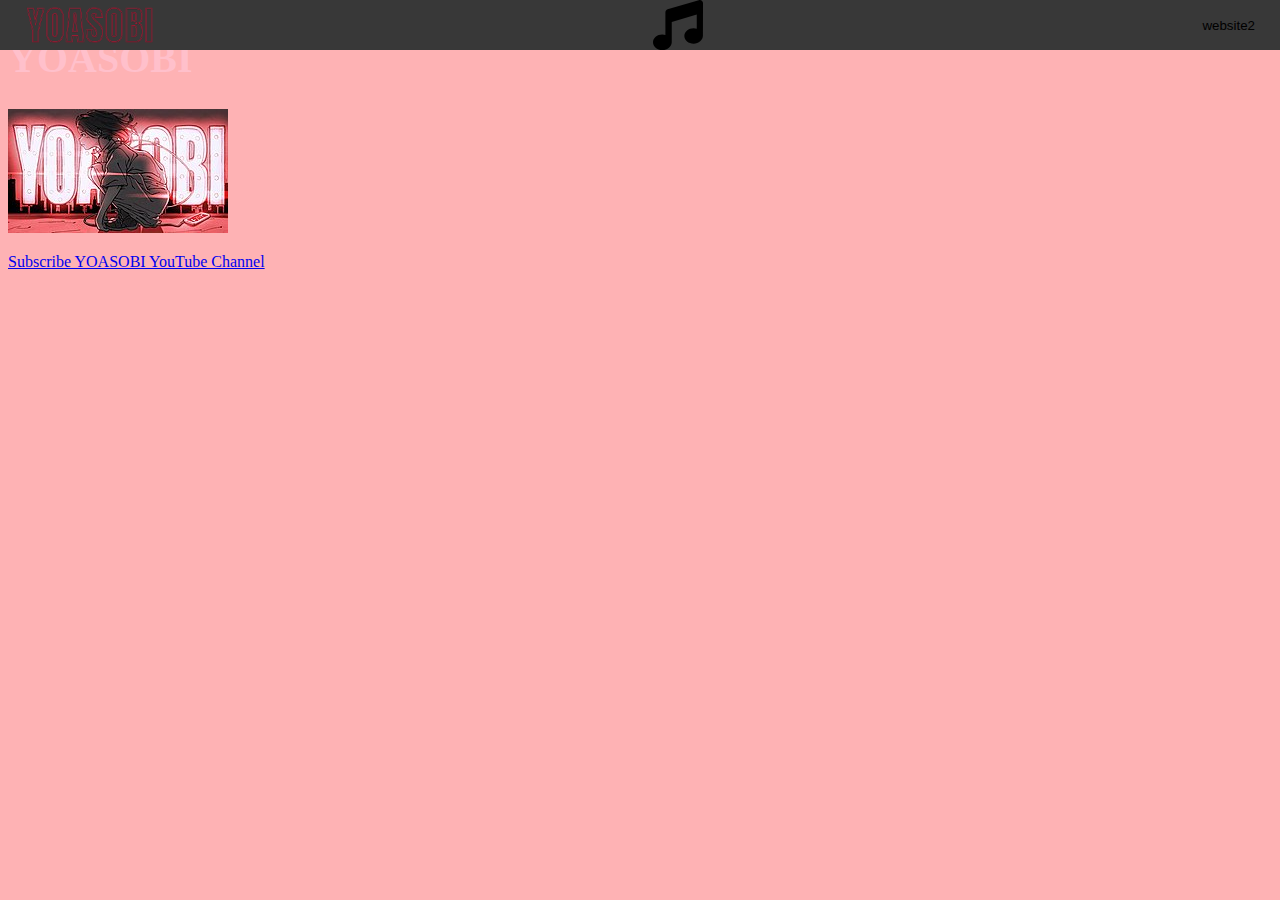
==== index.html @ 69035d65 "add" ====
<!DOCTYPE html>
<html>
    <link rel="stylesheet" type="text/css" href="style.css">
    <script type="text/javascript" src="web.js"></script>
    <head>
        <title>YOASOBI</title>
    </head>
    <body>
        <div id="flex-container">
            <div id="header">
                <button class="button button1" onclick="cWebPage('index.html')">
                    <img src="logo.png" style="width:auto;height: 50px;">         
                </button>
                <button class="button button2" onclick="cWebPage('music.html')">
                    <svg viewBox="0 0 512 512"><path d="M511.1 367.1c0 44.18-42.98 80-95.1 80s-95.1-35.82-95.1-79.1c0-44.18 42.98-79.1 95.1-79.1c11.28 0 21.95 1.92 32.01 4.898V148.1L192 224l-.0023 208.1C191.1 476.2 149 512 95.1 512S0 476.2 0 432c0-44.18 42.98-79.1 95.1-79.1c11.28 0 21.95 1.92 32 4.898V126.5c0-12.97 10.06-26.63 22.41-30.52l319.1-94.49C472.1 .6615 477.3 0 480 0c17.66 0 31.97 14.34 32 31.99L511.1 367.1z"/></svg>
                </button>
                <button class="button button3" onclick="cWebPage('history.html')">website2</button>
            </div>
        </div>

        <h1>YOASOBI</h1>
        <img src="YOASOBI_banner.jpg">
    <p><a href="https://www.youtube.com/c/Ayase0404/featured">
        Subscribe YOASOBI YouTube Channel
    </a></p>
    </body>
    
</html>
---- style.css ----
#flex-container{
    display: flex;
    flex-flow: row warp;
    height: 100%;
}

#nav, #main, #aside, #footer { 
    background: rgb(184, 43, 8); border: 1px solid black; border-radius: 8px; 
    margin: 5px; padding: 15px; }

h1{
    color: pink;
    font-size: 30pt;
}
body{
    background: transparent url(background.jpg) repeat-y 0 0;
    background-size: cover;
    margin: 50 0 0 0;
    position: relative;
}
#header{
    order: 1;
    display: flex;
    justify-content: space-between;
    position: fixed;
    top: 0;
    left: 0;
    right: 0;
    width: 100%;
    height: 50px;
    background-color: #383838;
}
#menu{
    order: 2;
    display:flex;
    flex-direction: column;
    background-color: #454545;
    height: 100%;
    width: 25%;
}
#menu a{
    color: #E0E0E0;
}
#menu a:hover{
    border-radius: 5px;
    background-color: #707070;
}
.menu_heading{
    background-color: #333333;
    margin: 0 0;
    padding: 13px;
    letter-spacing: 1px;
}
.menu_item{
    display: flex;
    margin: 0 20px;
    padding: 13px;
    letter-spacing: 1px;
}
#player{
    order: 3;
    width: 100%;
    height: 70%;
}

#nav { 
    order: 2; 
    width: 1000px;
     
}

#main{
    order: 3;
    height: auto;
    width: auto;
    flex-grow: 1;
}

#aside{
    order: 4;
    width: 200px;
}

#footer{
    order: 5;
    height: 50px;
    width: 100%;
}

#header div{
    clear: none;
}

.button{
    background-color: #383838;
    border: none;
    padding: 0 25px;
}
.button2{
    background: url(music-solid.svg);

}
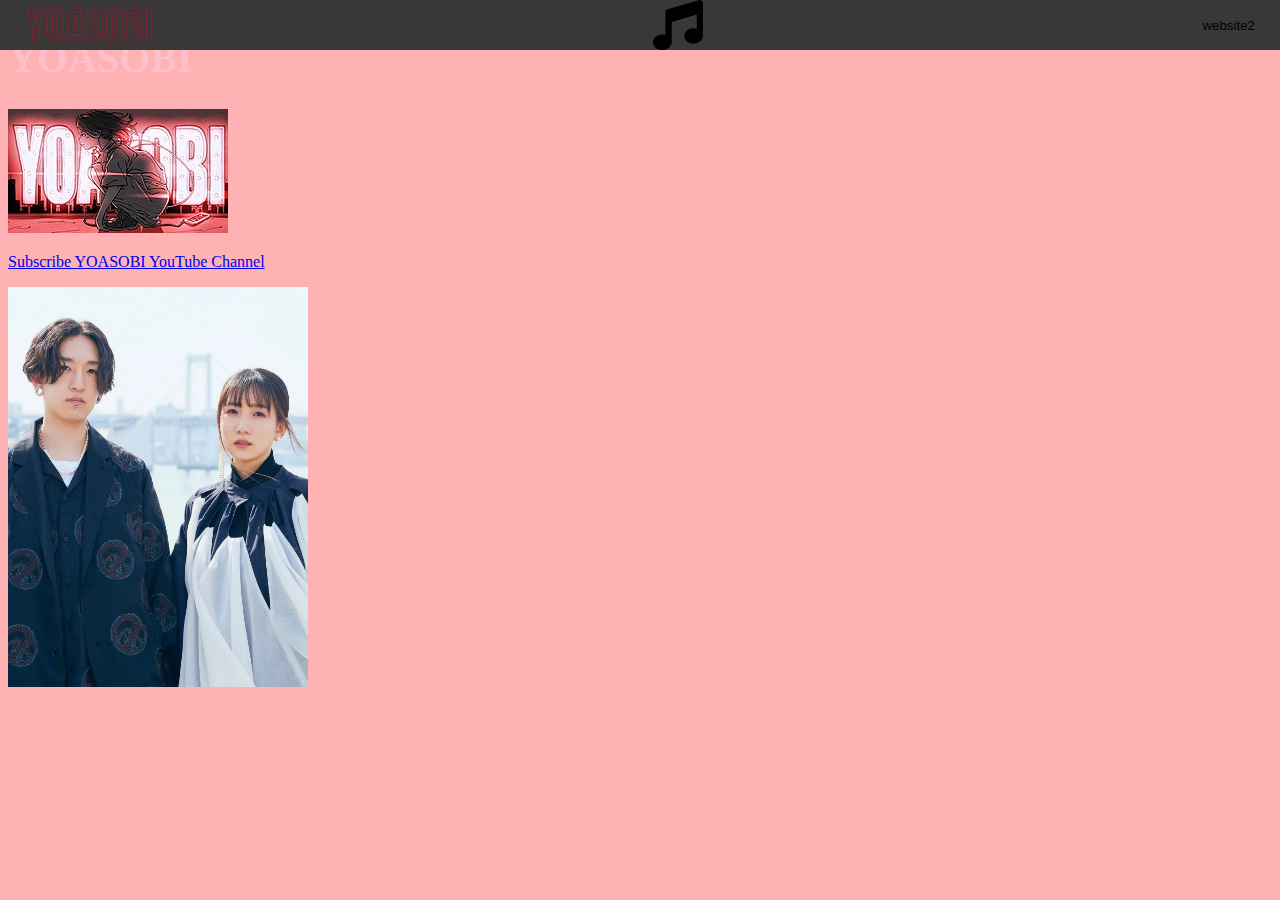
==== commit 360e8a86: "add" ====
--- a/index.html
+++ b/index.html
@@ -23,6 +23,7 @@
     <p><a href="https://www.youtube.com/c/Ayase0404/featured">
         Subscribe YOASOBI YouTube Channel
     </a></p>
+    <img src="YOASOBI.jpg" width="300" height="400">
     </body>
     
 </html>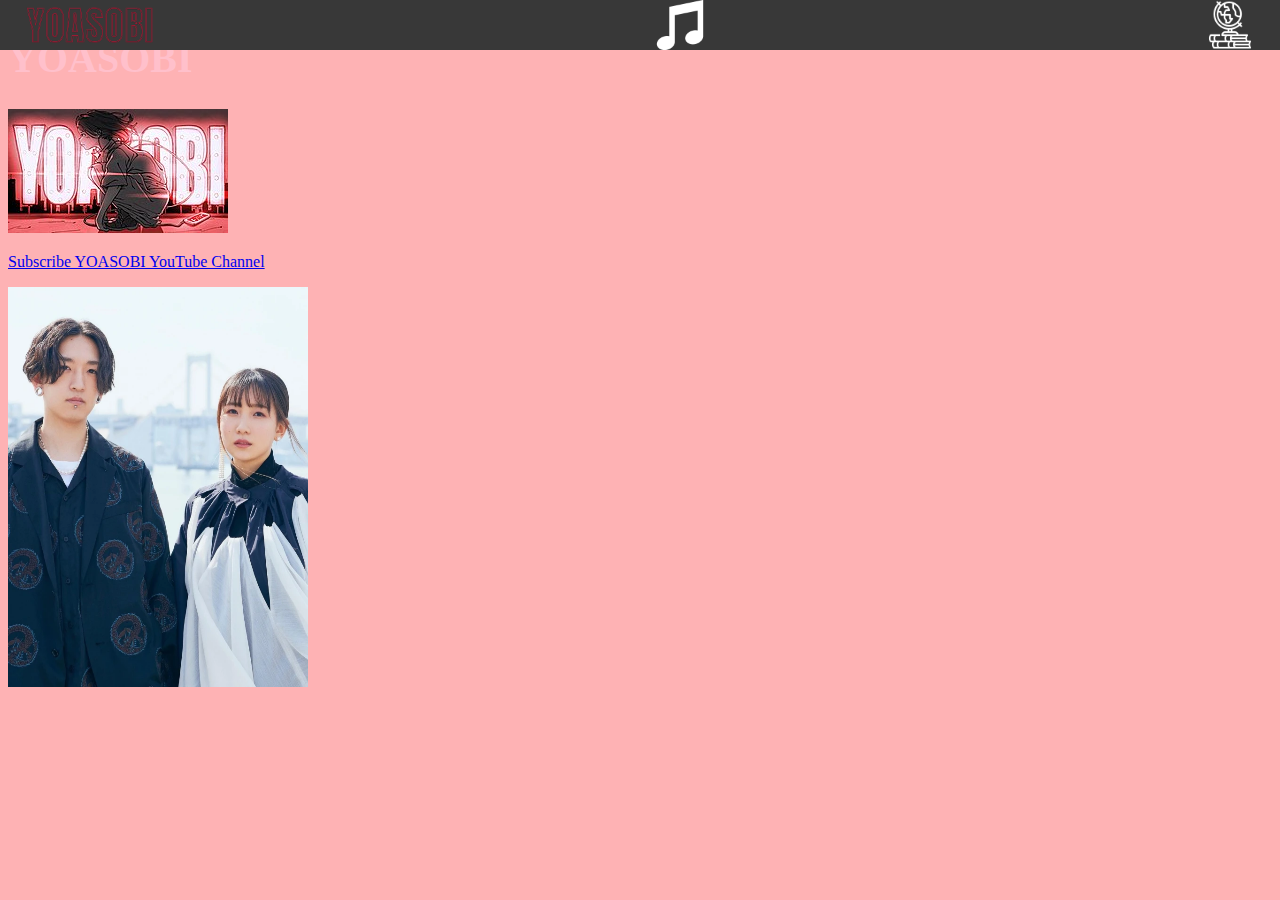
==== commit 4365f888: "add" ====
--- a/index.html
+++ b/index.html
@@ -8,13 +8,15 @@
     <body>
         <div id="flex-container">
             <div id="header">
-                <button class="button button1" onclick="cWebPage('index.html')">
-                    <img src="logo.png" style="width:auto;height: 50px;">         
+                <button class="button" onclick="cWebPage('index.html')">
+                    <img id="home" src="logo.png" style="width: auto; height: 50px;">
                 </button>
-                <button class="button button2" onclick="cWebPage('music.html')">
-                    <svg viewBox="0 0 512 512"><path d="M511.1 367.1c0 44.18-42.98 80-95.1 80s-95.1-35.82-95.1-79.1c0-44.18 42.98-79.1 95.1-79.1c11.28 0 21.95 1.92 32.01 4.898V148.1L192 224l-.0023 208.1C191.1 476.2 149 512 95.1 512S0 476.2 0 432c0-44.18 42.98-79.1 95.1-79.1c11.28 0 21.95 1.92 32 4.898V126.5c0-12.97 10.06-26.63 22.41-30.52l319.1-94.49C472.1 .6615 477.3 0 480 0c17.66 0 31.97 14.34 32 31.99L511.1 367.1z"/></svg>
+                <button class="button" onclick="cWebPage('music.html')">
+                    <img src="music.png" style="width: auto; height: 50px;">
                 </button>
-                <button class="button button3" onclick="cWebPage('history.html')">website2</button>
+                <button class="button" onclick="cWebPage('history.html')">
+                    <img src="history.png" style="width: auto; height: 50px;">
+                </button>
             </div>
         </div>
 
--- a/style.css
+++ b/style.css
@@ -1,6 +1,6 @@
 #flex-container{
     display: flex;
-    flex-flow: row warp;
+    flex-flow: row wrap;
     height: 100%;
 }
 
@@ -14,8 +14,9 @@
 }
 body{
     background: transparent url(background.jpg) repeat-y 0 0;
-    background-size: cover;
     margin: 50 0 0 0;
+    width: 100%;
+    height: auto;
     position: relative;
 }
 #header{
@@ -32,10 +33,10 @@
 }
 #menu{
     order: 2;
-    display:flex;
-    flex-direction: column;
+    display: flex;
+    flex-flow: column;
     background-color: #454545;
-    height: 100%;
+    height: auto;
     width: 25%;
 }
 #menu a{
@@ -52,21 +53,19 @@
     letter-spacing: 1px;
 }
 .menu_item{
-    display: flex;
     margin: 0 20px;
-    padding: 13px;
+    padding: 10px;
     letter-spacing: 1px;
 }
 #player{
     order: 3;
-    width: 100%;
+    width: 75%;
     height: 70%;
 }
 
 #nav { 
     order: 2; 
     width: 1000px;
-     
 }
 
 #main{
@@ -96,7 +95,19 @@
     border: none;
     padding: 0 25px;
 }
-.button2{
-    background: url(music-solid.svg);
-
+@media only screen and (max-width: 800px) {
+    #flex-container {
+        flex-flow: column;
+    }
+    #menu {
+        width: 100%;
+        height: auto;
+    }
+    .menu_item {
+        display: none;
+    }
+    #player {
+        min-height: 500px;
+        width: 100%;
+    }
 }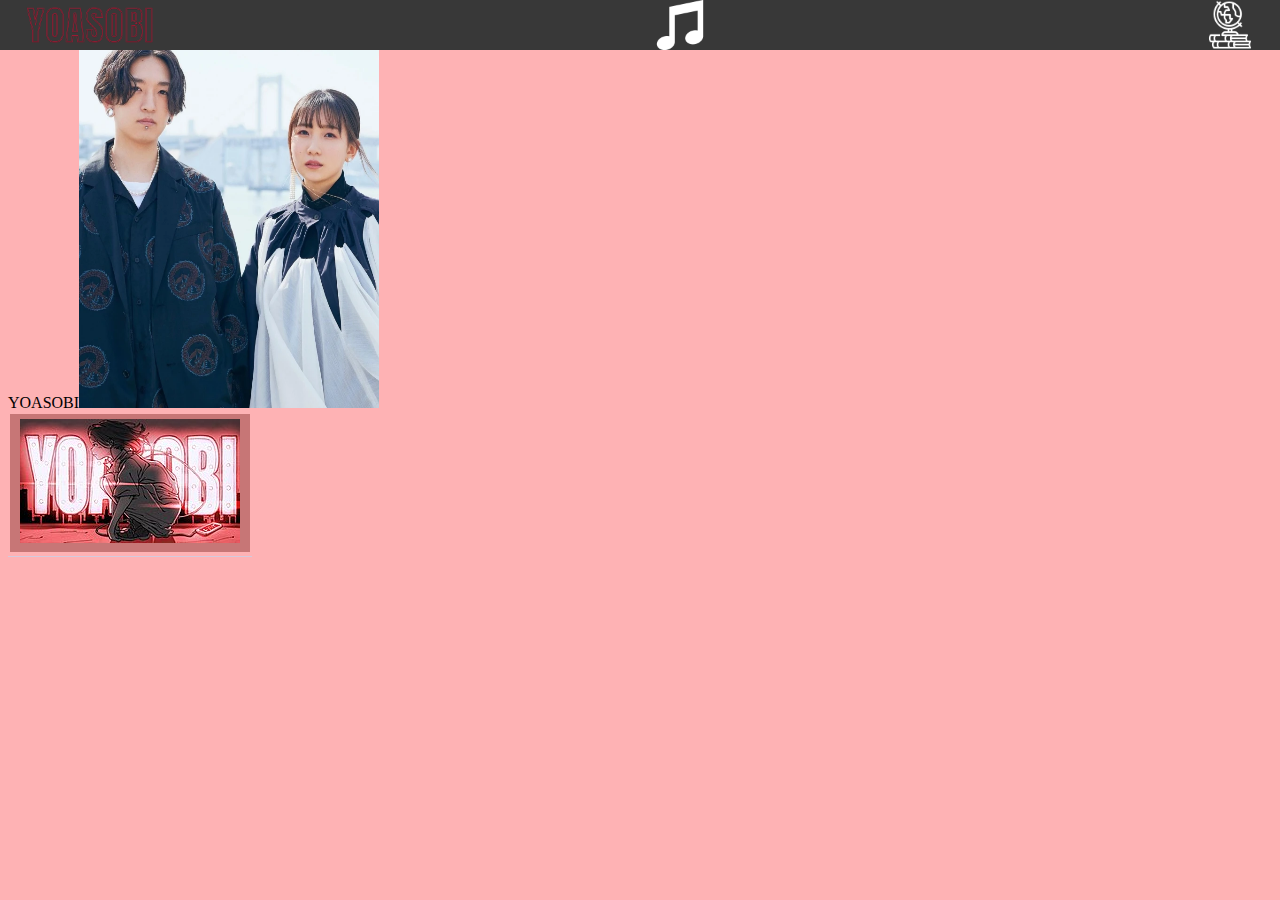
==== commit 9e8d8ddb: "add" ====
--- a/index.html
+++ b/index.html
@@ -19,13 +19,19 @@
                 </button>
             </div>
         </div>
-
-        <h1>YOASOBI</h1>
-        <img src="YOASOBI_banner.jpg">
-    <p><a href="https://www.youtube.com/c/Ayase0404/featured">
-        Subscribe YOASOBI YouTube Channel
-    </a></p>
-    <img src="YOASOBI.jpg" width="300" height="400">
-    </body>
-    
+        <table id="table-4">
+            <thead>YOASOBI</thead> 
+            <tbody>
+                <tr>
+                    <td>
+                        <a href="https://www.youtube.com/c/Ayase0404/featured"><img src="YOASOBI_banner.jpg">
+                        </a>
+                    </td>
+                </tr>
+                <tr>
+                    <img src="YOASOBI.jpg" width="300" height="400">
+                </tr>
+            </tbody>
+        </table>
+    </body>   
 </html>--- a/style.css
+++ b/style.css
@@ -76,7 +76,7 @@
 }
 
 #aside{
-    order: 4;
+    order: 1;
     width: 200px;
 }
 
@@ -110,4 +110,112 @@
         min-height: 500px;
         width: 100%;
     }
+}
+
+#table-1 thead, #table-1 tr {
+    border-top-width: 1px;
+    border-top-style: solid;
+    border-top-color: rgb(211, 202, 221);
+}
+
+#table-1 {
+    border-bottom-width: 1px;
+    border-bottom-style: solid;
+    border-bottom-color: rgb(211, 202, 221);
+}
+    
+#table-1 td, #table-1 th {
+    padding: 5px 10px;
+    font-size: 12px;
+    font-family: Verdana;
+    color: rgb(95, 74, 121);
+}
+    
+#table-1 tr:nth-child(even) {
+    background: rgb(223, 216, 232)
+}
+
+#table-1 tr:nth-child(odd) {
+    background: rgb(199, 118, 118)
+}
+
+#table-2 thead, #table-2 tr {
+    border-top-width: 1px;
+    border-top-style: solid;
+    border-top-color: rgb(211, 202, 221);
+}
+
+#table-2 {
+    border-bottom-width: 1px;
+    border-bottom-style: solid;
+    border-bottom-color: rgb(211, 202, 221);
+}
+    
+#table-2 td, #table-2 th {
+    padding: 5px 10px;
+    font-size: 12px;
+    font-family: Verdana;
+    color: rgb(95, 74, 121);
+}
+    
+#table-2 tr:nth-child(even) {
+    background: rgb(223, 216, 232)
+}
+
+#table-2 tr:nth-child(odd) {
+    background: rgb(199, 118, 118)
+}
+
+#table-3 thead, #table-3 tr {
+    border-top-width: 1px;
+    border-top-style: solid;
+    border-top-color: rgb(211, 202, 221);
+}
+
+#table-3 {
+    border-bottom-width: 1px;
+    border-bottom-style: solid;
+    border-bottom-color: rgb(211, 202, 221);
+}
+    
+#table-3 td, #table-3 th {
+    padding: 5px 10px;
+    font-size: 12px;
+    font-family: Verdana;
+    color: rgb(95, 74, 121);
+}
+    
+#table-3 tr:nth-child(even) {
+    background: rgb(223, 216, 232)
+}
+
+#table-3 tr:nth-child(odd) {
+    background: rgb(199, 118, 118)
+}
+
+#table-4 thead, #table-4 tr {
+    border-top-width: 1px;
+    border-top-style: solid;
+    border-top-color: rgb(211, 202, 221);
+}
+
+#table-4 {
+    border-bottom-width: 1px;
+    border-bottom-style: solid;
+    border-bottom-color: rgb(211, 202, 221);
+}
+    
+#table-4 td, #table-4 th {
+    padding: 5px 10px;
+    font-size: 12px;
+    font-family: Verdana;
+    color: rgb(95, 74, 121);
+}
+    
+#table-4 tr:nth-child(even) {
+    background: rgb(223, 216, 232)
+}
+
+#table-4 tr:nth-child(odd) {
+    background: rgb(199, 118, 118)
 }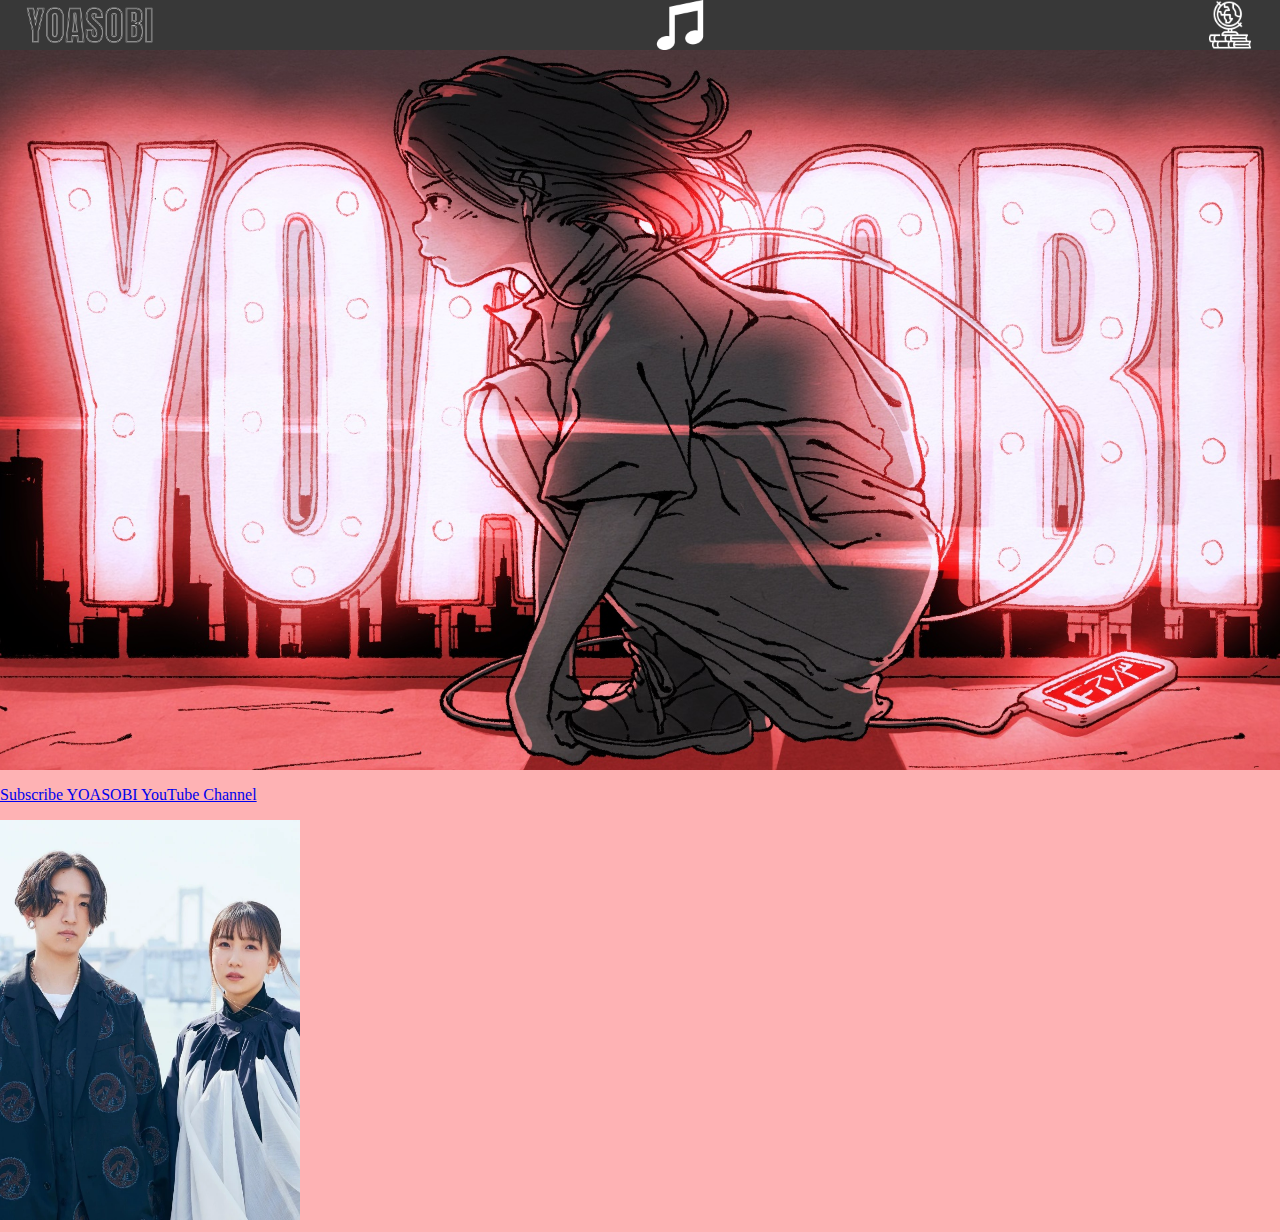
==== commit 89879ddc: "add" ====
--- a/index.html
+++ b/index.html
@@ -18,20 +18,45 @@
                     <img src="history.png" style="width: auto; height: 50px;">
                 </button>
             </div>
+            <div id="banner">
+                <img src="banner.jpg">
+            </div>
         </div>
-        <table id="table-4">
-            <thead>YOASOBI</thead> 
-            <tbody>
-                <tr>
-                    <td>
-                        <a href="https://www.youtube.com/c/Ayase0404/featured"><img src="YOASOBI_banner.jpg">
-                        </a>
-                    </td>
-                </tr>
-                <tr>
-                    <img src="YOASOBI.jpg" width="300" height="400">
-                </tr>
-            </tbody>
-        </table>
-    </body>   
+
+    <p><a href="https://www.youtube.com/c/Ayase0404/featured">
+        Subscribe YOASOBI YouTube Channel
+    </a></p>
+    <img src="YOASOBI.jpg" width="300" height="400">
+    </body>
+    <script>
+        var already = 0;
+        window.addEventListener('resize', function(){
+            if(window.innerWidth <= 800){
+                if(already == 0){
+                    already = 1;
+                    document.getElementById('home').src = 'home.png';
+                }
+            }
+            if(window.innerWidth > 800){
+                if(already == 1){
+                    already = 0;
+                    document.getElementById('home').src = 'logo.png';
+                }
+            }
+        });
+        window.addEventListener('load', function(){
+            if(window.innerWidth <= 800){
+                if(already == 0){
+                    already = 1;
+                    document.getElementById('home').src = 'home.png';
+                }
+            }
+            if(window.innerWidth > 800){
+                if(already == 1){
+                    already = 0;
+                    document.getElementById('home').src = 'logo.png';
+                }
+            }
+        });
+    </script>
 </html>--- a/style.css
+++ b/style.css
@@ -14,7 +14,8 @@
 }
 body{
     background: transparent url(background.jpg) repeat-y 0 0;
-    margin: 50 0 0 0;
+    margin-top: 50px;
+    margin-left: 0;
     width: 100%;
     height: auto;
     position: relative;
@@ -31,6 +32,13 @@
     height: 50px;
     background-color: #383838;
 }
+#banner{
+    order: 2;
+    display: flex;
+    flex-flow: column;
+    width: 100%;
+    left: 0;
+}
 #menu{
     order: 2;
     display: flex;
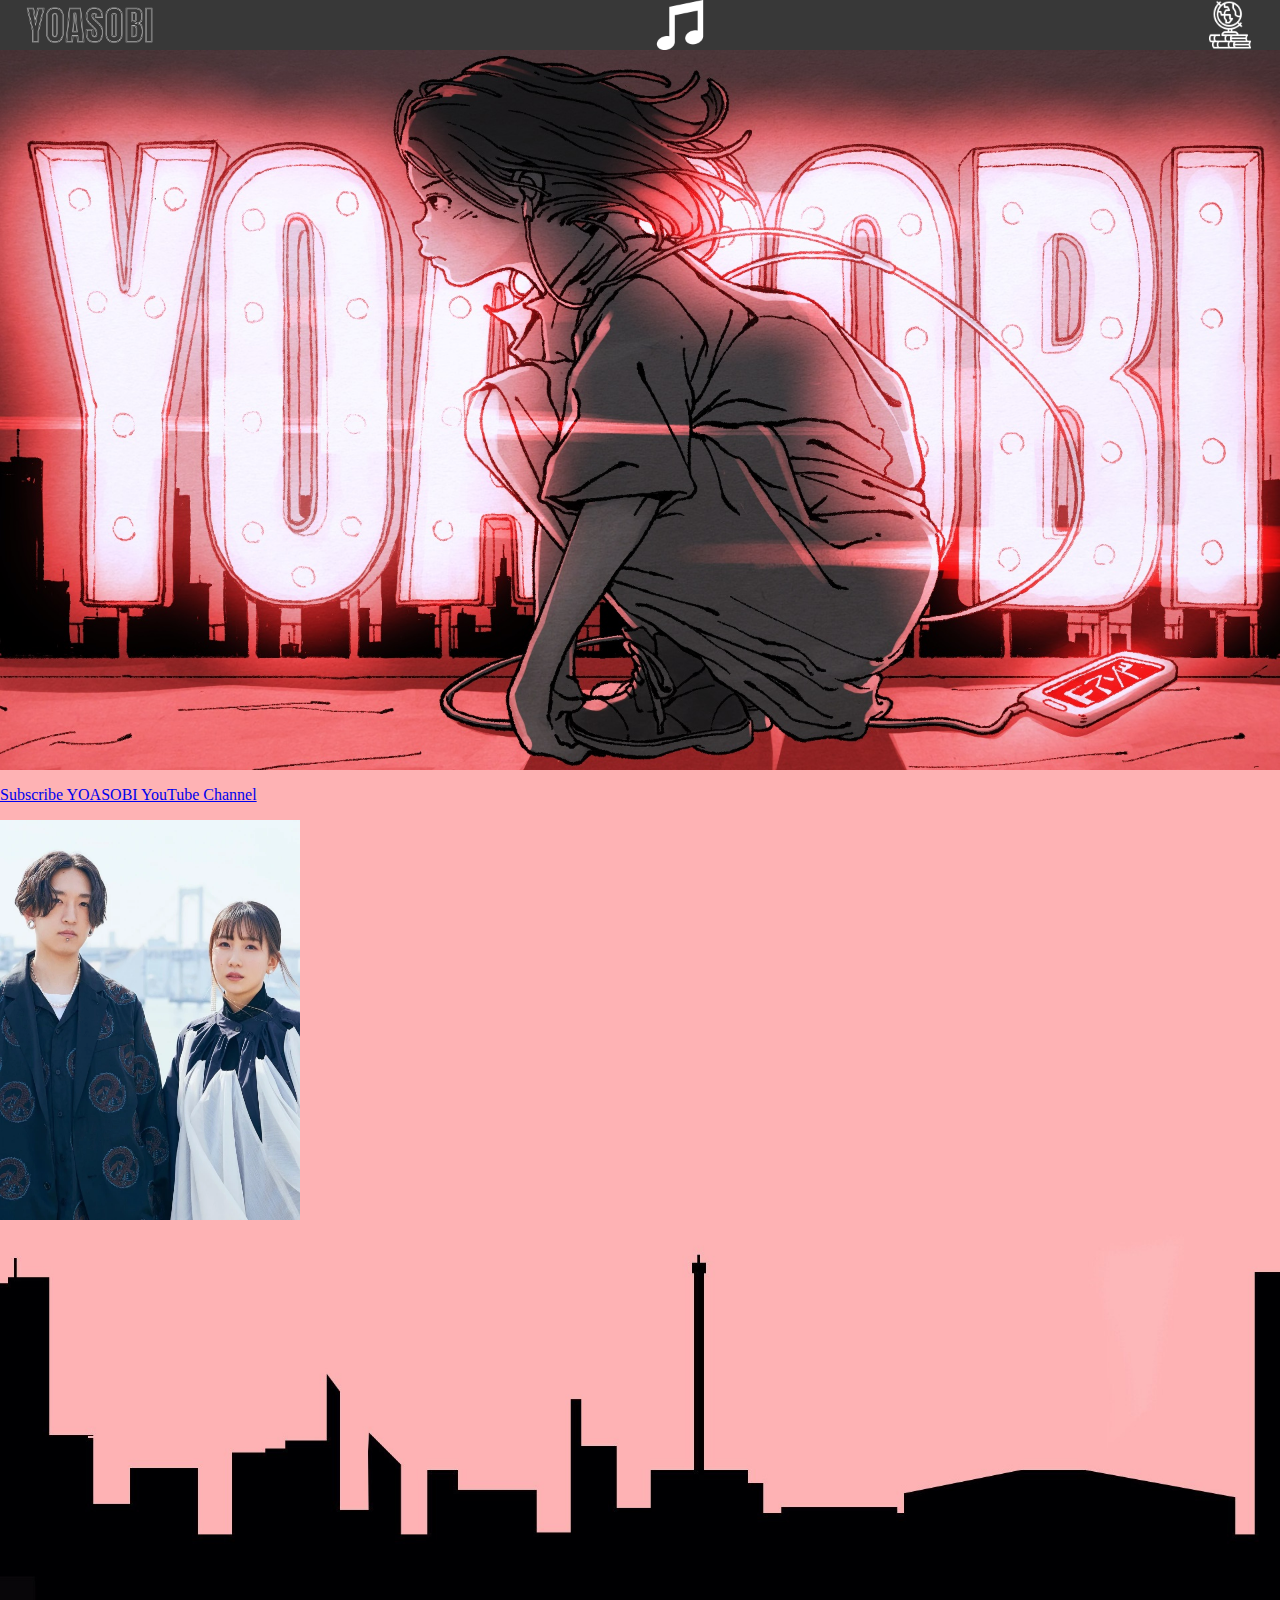
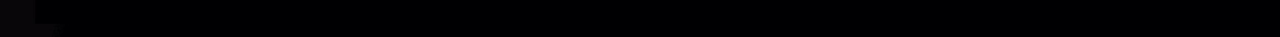
==== commit 715bd5ba: "add" ====
--- a/index.html
+++ b/index.html
@@ -27,6 +27,9 @@
         Subscribe YOASOBI YouTube Channel
     </a></p>
     <img src="YOASOBI.jpg" width="300" height="400">
+    <div id="footer">
+        <img src="backgroundBottom.jpg">
+    </div>
     </body>
     <script>
         var already = 0;
--- a/style.css
+++ b/style.css
@@ -4,7 +4,7 @@
     height: 100%;
 }
 
-#nav, #main, #aside, #footer { 
+#nav, #main, #aside { 
     background: rgb(184, 43, 8); border: 1px solid black; border-radius: 8px; 
     margin: 5px; padding: 15px; }
 
@@ -16,6 +16,7 @@
     background: transparent url(background.jpg) repeat-y 0 0;
     margin-top: 50px;
     margin-left: 0;
+    margin-bottom: 0;
     width: 100%;
     height: auto;
     position: relative;
@@ -90,7 +91,11 @@
 
 #footer{
     order: 5;
-    height: 50px;
+    display: flex;
+    position: relative;
+    bottom: 0;
+    flex-flow: column;
+    height: auto;
     width: 100%;
 }
 
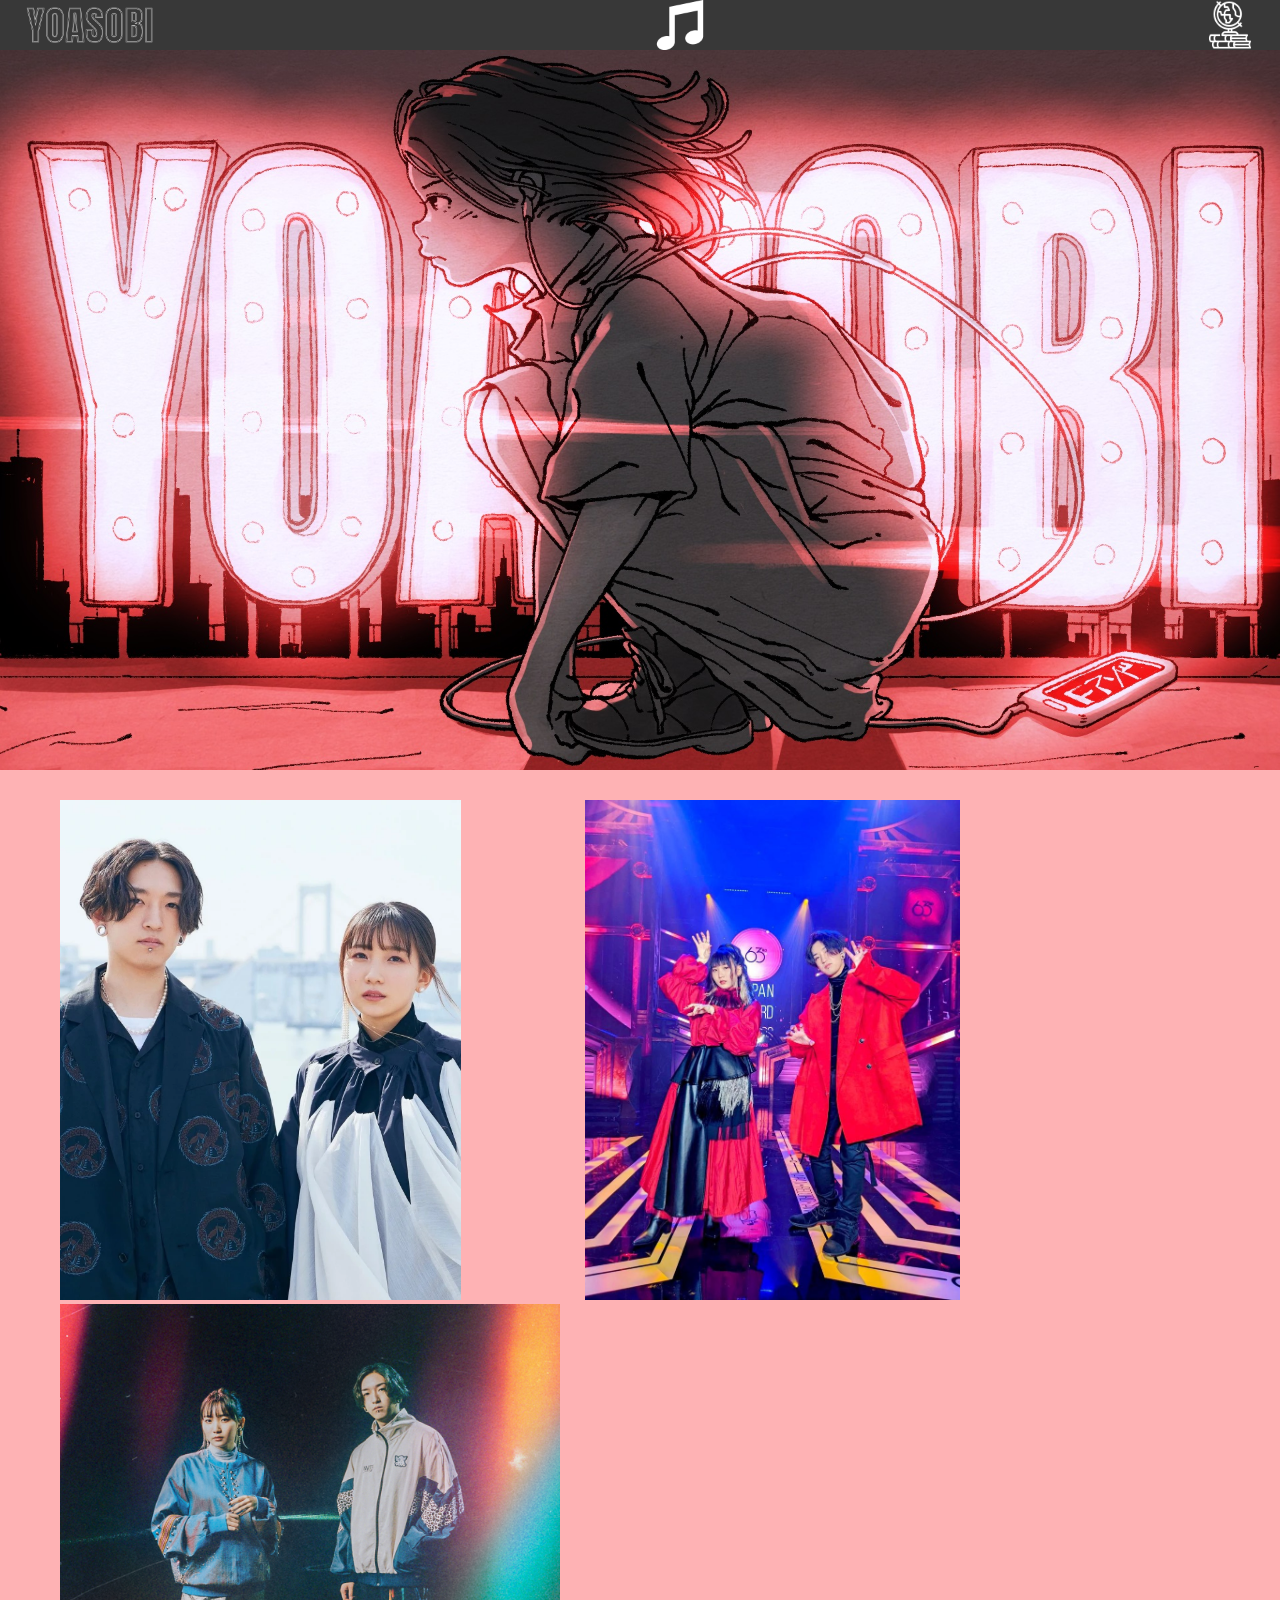
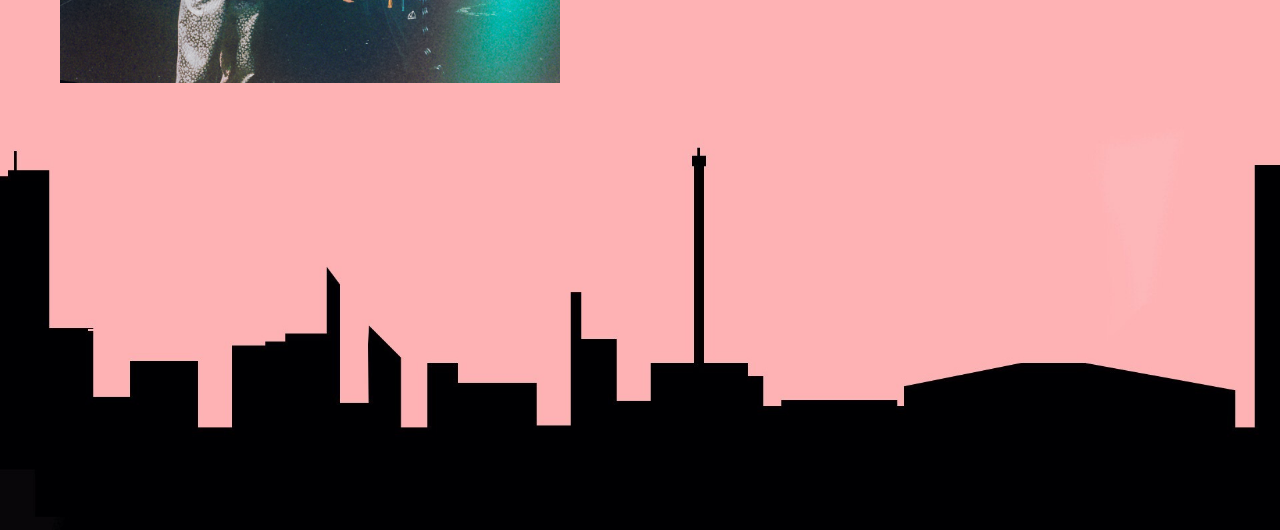
==== commit 40a5a7fc: "add" ====
--- a/index.html
+++ b/index.html
@@ -21,15 +21,19 @@
             <div id="banner">
                 <img src="banner.jpg">
             </div>
+            <div id="main">
+                <img src="photo1.jpg">
+                <img src="photo2.jpg">
+                <img src="photo3.jpeg">
+            </div>
+            <div id="footer">
+                <img src="backgroundBottom.jpg">
+            </div>
         </div>
 
-    <p><a href="https://www.youtube.com/c/Ayase0404/featured">
-        Subscribe YOASOBI YouTube Channel
-    </a></p>
-    <img src="YOASOBI.jpg" width="300" height="400">
-    <div id="footer">
-        <img src="backgroundBottom.jpg">
-    </div>
+
+
+
     </body>
     <script>
         var already = 0;
--- a/style.css
+++ b/style.css
@@ -2,15 +2,6 @@
     display: flex;
     flex-flow: row wrap;
     height: 100%;
-}
-
-#nav, #main, #aside { 
-    background: rgb(184, 43, 8); border: 1px solid black; border-radius: 8px; 
-    margin: 5px; padding: 15px; }
-
-h1{
-    color: pink;
-    font-size: 30pt;
 }
 body{
     background: transparent url(background.jpg) repeat-y 0 0;
@@ -71,24 +62,27 @@
     width: 75%;
     height: 70%;
 }
-
-#nav { 
-    order: 2; 
-    width: 1000px;
-}
-
 #main{
+    border-radius: 5px;
     order: 3;
     height: auto;
+    margin-top: 30px;
+    margin-bottom: 30px;
+    width: 100%;
+}
+#main img{
+    margin-left: 60px;
+    margin-right: 60px;
+    max-width: 500px;
+    max-height: 500px;
     width: auto;
-    flex-grow: 1;
-}
-
-#aside{
-    order: 1;
-    width: 200px;
-}
-
+    height: auto;
+}
+#main h1{
+    margin: 0 0;
+    color: white;
+    font-size: 50px;
+}
 #footer{
     order: 5;
     display: flex;
@@ -231,4 +225,58 @@
 
 #table-4 tr:nth-child(odd) {
     background: rgb(199, 118, 118)
-}+}
+
+*{
+    margin: 0;
+    padding: 0;
+}
+
+.card{
+    order: 4;
+    flex-shrink: 0;
+    flex-grow: 0;
+    position: relative;
+    width: 300px;
+    height: 450px;
+    overflow: hidden;
+    margin: 20px;
+    background-color: lightpink;
+    border-radius: 20px;
+    display: flex;
+    justify-content: flex-start;
+    align-items: center;
+    flex-direction: column;
+    box-shadow: 0 0 30px #2c2c2c;
+    color: var(#454545);
+}
+
+.photo{
+    position: absolute;
+    width: 100%;
+    height: 100%;
+    top: 0px;
+    border-radius: 0%;
+    overflow: hidden;
+    transition: 0.5s;
+}
+
+.photo::before{
+    position: absolute;
+    content: '';
+    width: 100%;
+    height: 100%;
+    background-image: linear-gradient(to top, #333, transparent);
+}
+
+.card:hover .photo::before{
+    display: none;
+}
+
+.photo img{
+    width: 100%;
+    height: 100%;
+    object-fit: cover;
+}
+
+
